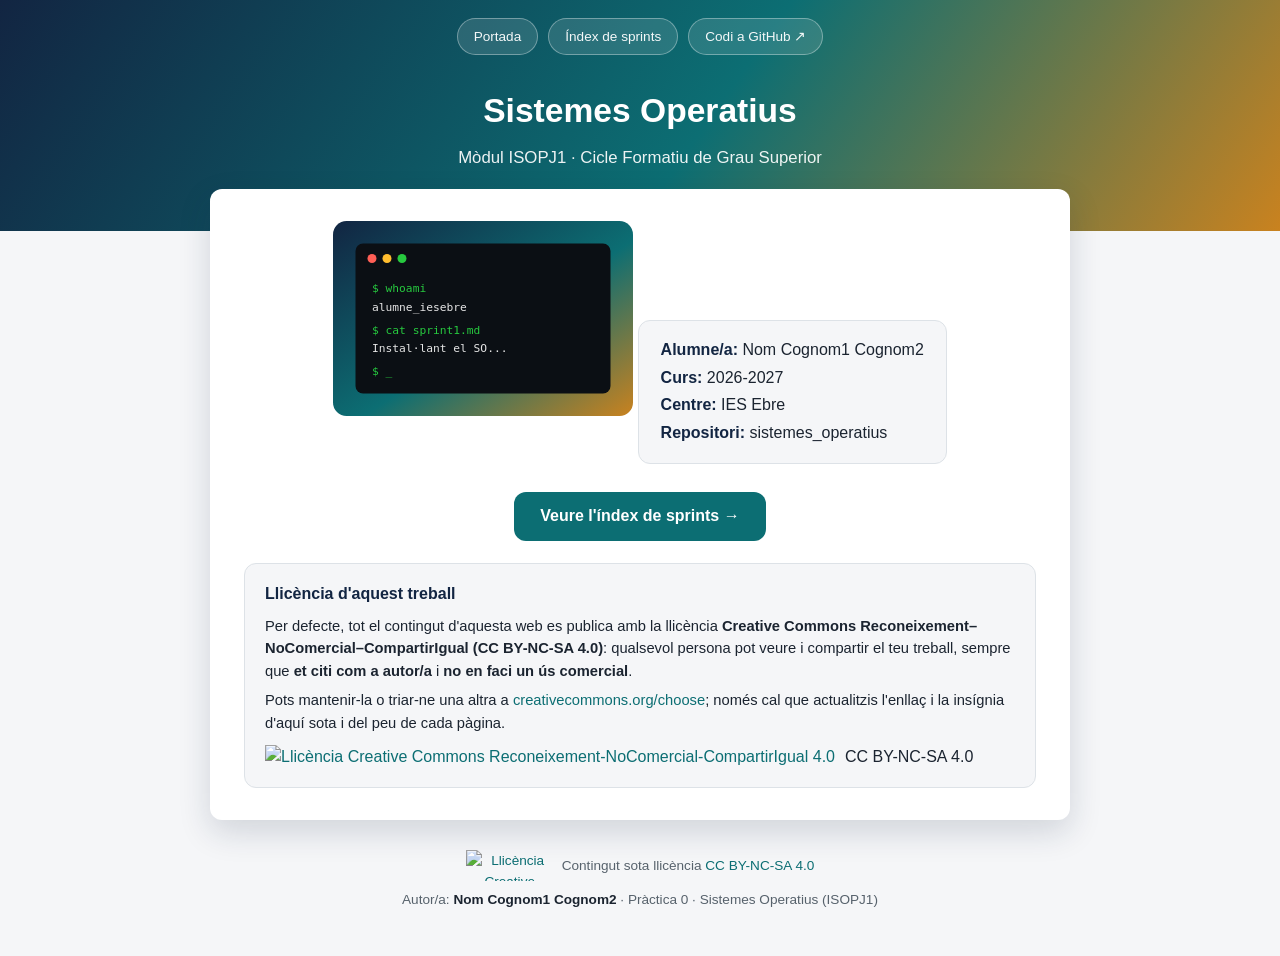
==== index.html @ af1b6d96 "Add files via upload Pràctica 0: estructura inicial." ====
<!DOCTYPE html>
<html lang="ca">
<head>
<meta charset="UTF-8">
<meta name="viewport" content="width=device-width, initial-scale=1.0">
<title>Sistemes Operatius - Portada</title>
<link rel="stylesheet" href="css/estils.css">
</head>
<body>

<header class="hero">
  <nav class="hero-nav">
    <a href="index.html">Portada</a>
    <a href="sprints.html">Índex de sprints</a>
    <!-- Canvia aquest enllaç pel teu repositori quan el tinguis penjat -->
    <a href="https://github.com/" target="_blank" rel="noopener">Codi a GitHub ↗</a>
  </nav>
  <div class="hero-titol">
    <h1>Sistemes Operatius</h1>
    <p class="subtitol">Mòdul ISOPJ1 · Cicle Formatiu de Grau Superior</p>
  </div>
</header>

<main class="contenidor">
  <section class="panell portada-hero">
    <img src="img/portada.svg" alt="Il·lustració d'un terminal de sistema operatiu" class="imatge-portada">

    <div class="fitxa-alumne">
      <p><strong>Alumne/a:</strong> Nom Cognom1 Cognom2</p>
      <p><strong>Curs:</strong> 2026-2027</p>
      <p><strong>Centre:</strong> IES Ebre</p>
      <p><strong>Repositori:</strong> sistemes_operatius</p>
    </div>

    <br>
    <a class="boto" href="sprints.html">Veure l'índex de sprints →</a>

    <div class="bloc-llicencia">
      <h3>Llicència d'aquest treball</h3>
      <p>Per defecte, tot el contingut d'aquesta web es publica amb la llicència
         <strong>Creative Commons Reconeixement–NoComercial–CompartirIgual (CC BY-NC-SA 4.0)</strong>:
         qualsevol persona pot veure i compartir el teu treball, sempre que
         <strong>et citi com a autor/a</strong> i <strong>no en faci un ús comercial</strong>.</p>
      <p>Pots mantenir-la o triar-ne una altra a
         <a href="https://creativecommons.org/choose/?lang=ca" target="_blank" rel="noopener">creativecommons.org/choose</a>;
         només cal que actualitzis l'enllaç i la insígnia d'aquí sota i del peu de cada pàgina.</p>
      <div class="badge-cc">
        <a href="https://creativecommons.org/licenses/by-nc-sa/4.0/deed.ca" target="_blank" rel="license noopener">
          <img src="https://licensebuttons.net/l/by-nc-sa/4.0/88x31.png" alt="Llicència Creative Commons Reconeixement-NoComercial-CompartirIgual 4.0" width="88" height="31">
        </a>
        <span>CC BY-NC-SA 4.0</span>
      </div>
    </div>
  </section>
</main>

<footer class="peu">
  <p class="peu-llicencia">
    <a href="https://creativecommons.org/licenses/by-nc-sa/4.0/deed.ca" target="_blank" rel="license noopener">
      <img src="https://licensebuttons.net/l/by-nc-sa/4.0/88x31.png" alt="Llicència Creative Commons Reconeixement-NoComercial-CompartirIgual 4.0" width="88" height="31">
    </a>
    <span>Contingut sota llicència <a href="https://creativecommons.org/licenses/by-nc-sa/4.0/deed.ca" target="_blank" rel="license noopener">CC BY-NC-SA 4.0</a></span>
  </p>
  <p class="autoria">Autor/a: <strong>Nom Cognom1 Cognom2</strong> · Pràctica 0 · Sistemes Operatius (ISOPJ1)</p>
</footer>

</body>
</html>
---- css/estils.css ----
/* Full de estils comu per a tot el lloc.
   Enllaça-la sempre igual:
   <link rel="stylesheet" href="../css/estils.css">  (des d'una carpeta de sprint)
   <link rel="stylesheet" href="css/estils.css">      (des de l'arrel) */

:root {
  --mari: #122542;
  --teal: #0c6e73;
  --ambre: #c9821f;
  --tinta: #1b2430;
  --tinta-suau: #57626c;
  --fons: #f5f6f8;
  --blanc: #ffffff;
  --vora: #dde2e7;
  --radi: 12px;
}

* { box-sizing: border-box; }

body {
  margin: 0;
  font-family: "Segoe UI", Roboto, Arial, sans-serif;
  color: var(--tinta);
  background: var(--fons);
  line-height: 1.55;
}

a { color: var(--teal); text-decoration: none; }
a:hover { text-decoration: underline; }

.contenidor {
  max-width: 900px;
  margin: 0 auto;
  padding: 0 20px;
}

/* ---------- Capçalera / hero (present a totes les pàgines) ---------- */
.hero {
  background: linear-gradient(125deg, var(--mari) 0%, var(--teal) 55%, var(--ambre) 100%);
  padding-bottom: 60px;
  color: var(--blanc);
}

.hero-nav {
  display: flex;
  justify-content: center;
  gap: 10px;
  flex-wrap: wrap;
  padding: 18px 20px 0;
}

.hero-nav a {
  color: rgba(255, 255, 255, 0.95);
  background: rgba(255, 255, 255, 0.12);
  border: 1px solid rgba(255, 255, 255, 0.35);
  padding: 7px 16px;
  border-radius: 999px;
  font-size: 0.85rem;
  text-decoration: none;
}
.hero-nav a:hover { background: rgba(255, 255, 255, 0.24); text-decoration: none; }

.hero-titol {
  text-align: center;
  padding: 30px 20px 0;
}

.hero-titol .miguetes {
  font-size: 0.85rem;
  opacity: 0.85;
  margin: 0 0 10px;
}
.hero-titol .miguetes a { color: #fff; text-decoration: underline; }

.hero-titol h1 {
  margin: 0 0 8px;
  font-size: 2.1rem;
  color: #fff;
}

.hero-titol p.subtitol {
  margin: 0;
  opacity: 0.92;
  font-size: 1.05rem;
}

/* ---------- Panell blanc flotant que xafa el hero ---------- */
main { padding-bottom: 50px; }

.panell {
  background: var(--blanc);
  border-radius: var(--radi);
  box-shadow: 0 12px 32px rgba(18, 37, 66, 0.16);
  margin-top: -42px;
  padding: 32px 34px;
  position: relative;
  z-index: 1;
}

/* ---------- Portada ---------- */
.portada-hero { text-align: center; }
.portada-hero img.imatge-portada {
  max-width: 300px;
  width: 100%;
  height: auto;
  margin-bottom: 22px;
}

.fitxa-alumne {
  display: inline-block;
  background: var(--fons);
  border: 1px solid var(--vora);
  border-radius: var(--radi);
  padding: 14px 22px;
  margin: 20px 0;
  text-align: left;
}
.fitxa-alumne p { margin: 3px 0; }
.fitxa-alumne strong { color: var(--mari); }

.boto {
  display: inline-block;
  background: var(--teal);
  color: var(--blanc) !important;
  padding: 12px 26px;
  border-radius: var(--radi);
  font-weight: 600;
  text-decoration: none !important;
  margin-top: 8px;
}
.boto:hover { background: var(--mari); }

/* ---------- Graella de targetes (sprints / apartats) ---------- */
.rejilla-targetes {
  display: grid;
  grid-template-columns: repeat(auto-fit, minmax(220px, 1fr));
  gap: 16px;
  margin: 24px 0 6px;
}

.targeta {
  display: block;
  background: var(--fons);
  border: 1px solid var(--vora);
  border-radius: var(--radi);
  padding: 18px 20px;
  transition: box-shadow 0.15s, transform 0.15s;
}
.targeta:hover {
  box-shadow: 0 4px 14px rgba(12, 110, 115, 0.18);
  transform: translateY(-2px);
  text-decoration: none;
}
.targeta .numero {
  display: inline-block;
  background: var(--teal);
  color: var(--blanc);
  font-size: 0.75rem;
  font-weight: 700;
  padding: 2px 9px;
  border-radius: 999px;
  margin-bottom: 8px;
}
.targeta h3 { margin: 0 0 4px; color: var(--tinta); font-size: 1.05rem; }
.targeta p { margin: 0; color: var(--tinta-suau); font-size: 0.9rem; }

h1, h2 { color: var(--mari); }

.consell {
  color: var(--tinta-suau);
  font-size: 0.9rem;
  margin-top: 18px;
}
.consell code { background: var(--fons); padding: 1px 5px; border-radius: 4px; }

/* ---------- Taula d'apartats (índex intern d'un sprint, amb ancoratges) ---------- */
.taula-apartats {
  width: 100%;
  border-collapse: collapse;
  margin: 6px 0 8px;
}
.taula-apartats th, .taula-apartats td {
  text-align: left;
  padding: 10px 12px;
  border-bottom: 1px solid var(--vora);
}
.taula-apartats th {
  font-size: 0.72rem;
  letter-spacing: 0.06em;
  text-transform: uppercase;
  color: var(--tinta-suau);
}
.taula-apartats td:first-child, .taula-apartats th:first-child { width: 46px; color: var(--tinta-suau); }
.taula-apartats tr:hover td { background: var(--fons); }
.taula-apartats a { font-weight: 600; }

/* ---------- Contingut d'un apartat, dins de la mateixa pàgina ---------- */
.apartat {
  scroll-margin-top: 20px;
  padding-top: 26px;
  margin-top: 26px;
  border-top: 1px solid var(--vora);
}
.apartat h2 { margin-top: 0; }
.apartat img {
  max-width: 100%;
  border-radius: var(--radi);
  border: 1px solid var(--vora);
  margin: 14px 0;
}
.apartat ul { padding-left: 22px; }
.apartat li { margin: 4px 0; }
.tornar-index { font-size: 0.85rem; }

/* ---------- Peu de pàgina: llicència i autoria (fix a totes les pàgines) ---------- */
footer.peu {
  text-align: center;
  color: var(--tinta-suau);
  font-size: 0.85rem;
  padding: 30px 20px 46px;
}
.peu-llicencia {
  display: flex;
  align-items: center;
  justify-content: center;
  gap: 8px;
  flex-wrap: wrap;
  margin: 0 0 8px;
}
.peu-llicencia img { display: block; }
footer.peu .autoria { margin: 0; }
footer.peu .autoria strong { color: var(--tinta); }

/* ---------- Bloc de llicència a la portada ---------- */
.bloc-llicencia {
  border: 1px solid var(--vora);
  border-radius: var(--radi);
  padding: 18px 20px;
  margin-top: 22px;
  text-align: left;
  background: var(--fons);
}
.bloc-llicencia h3 { margin: 0 0 8px; font-size: 1rem; color: var(--mari); }
.bloc-llicencia p { margin: 6px 0; font-size: 0.92rem; }
.bloc-llicencia .badge-cc { display: flex; align-items: center; gap: 10px; margin-top: 10px; }
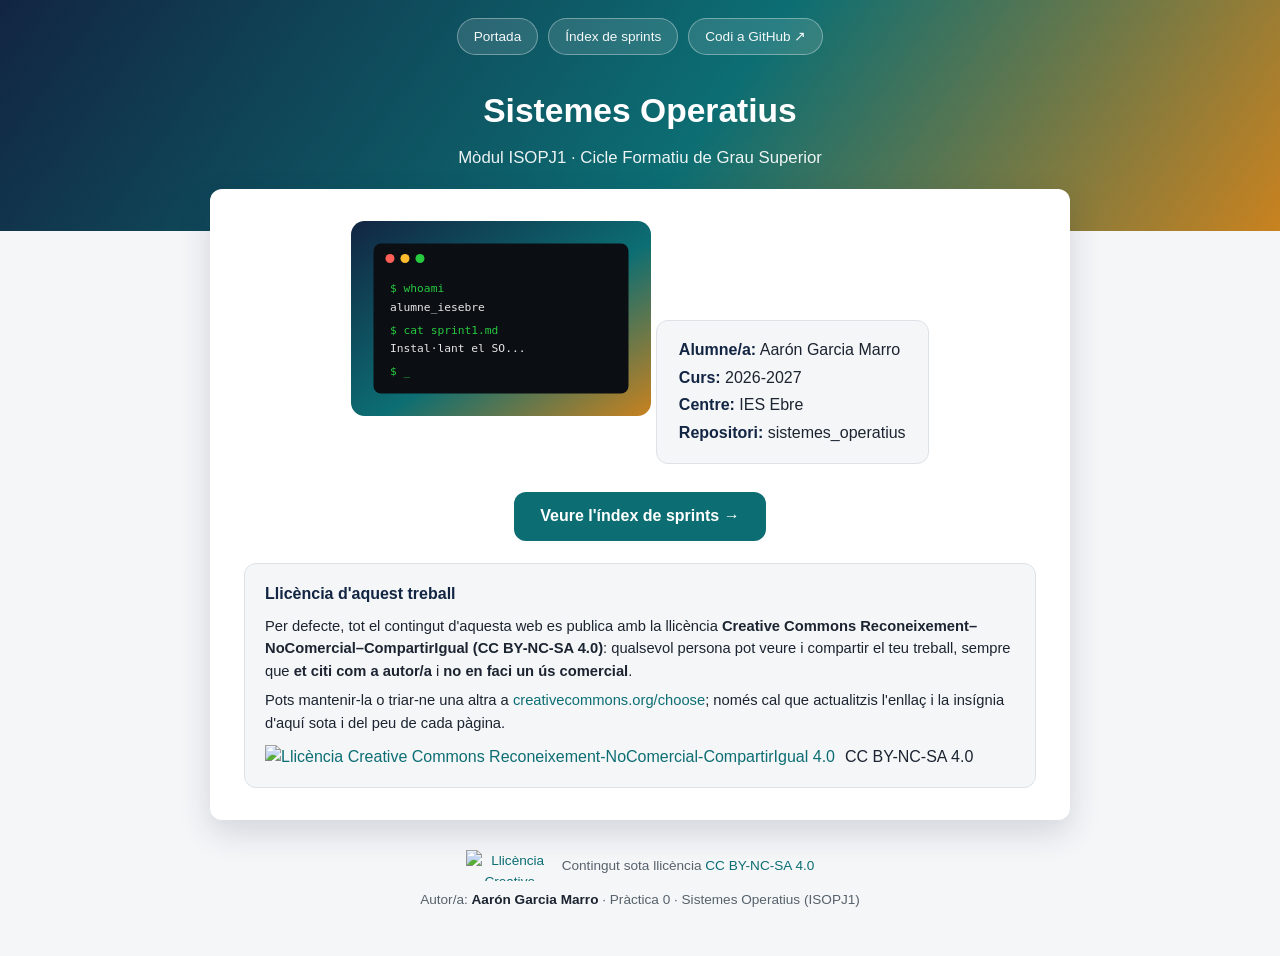
==== commit d32aa486: "Update student and author names in index.html" ====
--- a/index.html
+++ b/index.html
@@ -26,7 +26,7 @@
     <img src="img/portada.svg" alt="Il·lustració d'un terminal de sistema operatiu" class="imatge-portada">
 
     <div class="fitxa-alumne">
-      <p><strong>Alumne/a:</strong> Nom Cognom1 Cognom2</p>
+      <p><strong>Alumne/a:</strong> Aarón Garcia Marro</p>
       <p><strong>Curs:</strong> 2026-2027</p>
       <p><strong>Centre:</strong> IES Ebre</p>
       <p><strong>Repositori:</strong> sistemes_operatius</p>
@@ -61,7 +61,7 @@
     </a>
     <span>Contingut sota llicència <a href="https://creativecommons.org/licenses/by-nc-sa/4.0/deed.ca" target="_blank" rel="license noopener">CC BY-NC-SA 4.0</a></span>
   </p>
-  <p class="autoria">Autor/a: <strong>Nom Cognom1 Cognom2</strong> · Pràctica 0 · Sistemes Operatius (ISOPJ1)</p>
+  <p class="autoria">Autor/a: <strong>Aarón Garcia Marro</strong> · Pràctica 0 · Sistemes Operatius (ISOPJ1)</p>
 </footer>
 
 </body>
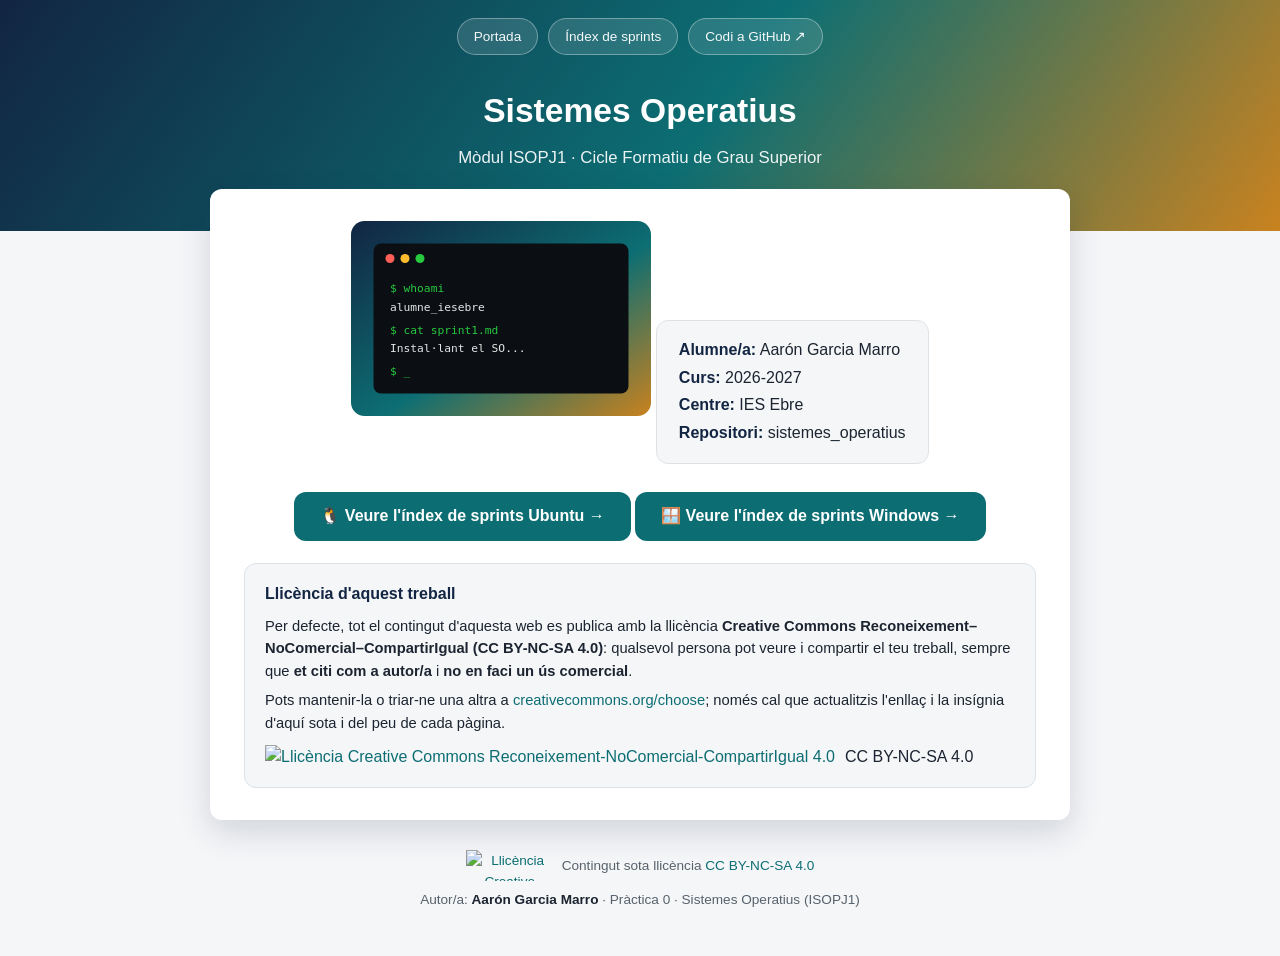
==== commit 59823f95: "Update index.html" ====
--- a/index.html
+++ b/index.html
@@ -33,7 +33,10 @@
     </div>
 
     <br>
-    <a class="boto" href="sprints.html">Veure l'índex de sprints →</a>
+    <div class="botons-sprints">
+  <a class="boto" href="sprints_ubuntu.html">🐧 Veure l'índex de sprints Ubuntu →</a>
+  <a class="boto" href="sprints_windows.html">🪟 Veure l'índex de sprints Windows →</a>
+</div>
 
     <div class="bloc-llicencia">
       <h3>Llicència d'aquest treball</h3>
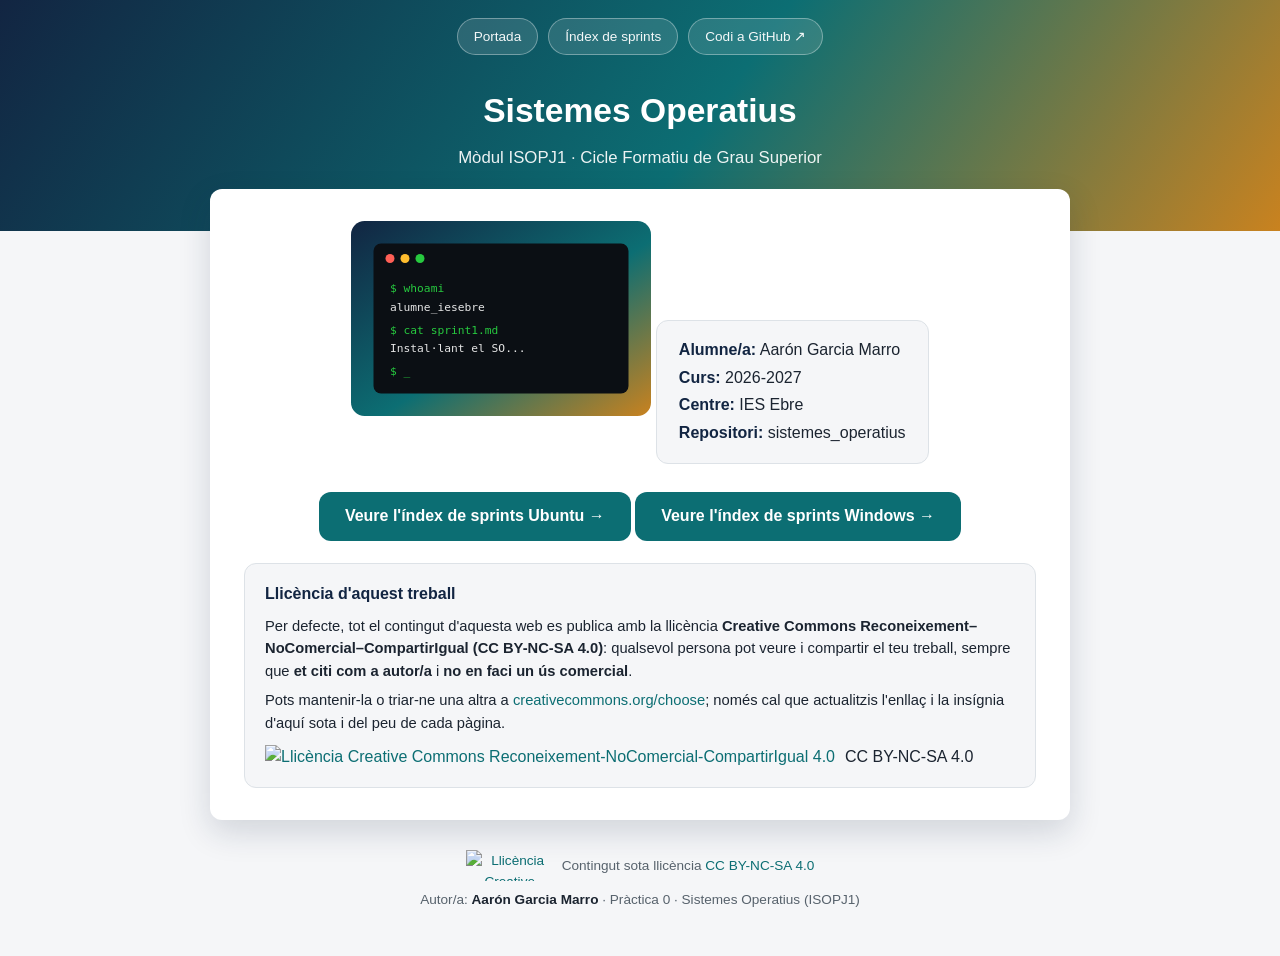
==== commit 6c6daedf: "Remove emojis from sprints links Removed emojis from links to sprints pages." ====
--- a/index.html
+++ b/index.html
@@ -34,8 +34,8 @@
 
     <br>
     <div class="botons-sprints">
-  <a class="boto" href="sprints_ubuntu.html">🐧 Veure l'índex de sprints Ubuntu →</a>
-  <a class="boto" href="sprints_windows.html">🪟 Veure l'índex de sprints Windows →</a>
+  <a class="boto" href="sprints_ubuntu.html"> Veure l'índex de sprints Ubuntu →</a>
+  <a class="boto" href="sprints_windows.html"> Veure l'índex de sprints Windows →</a>
 </div>
 
     <div class="bloc-llicencia">
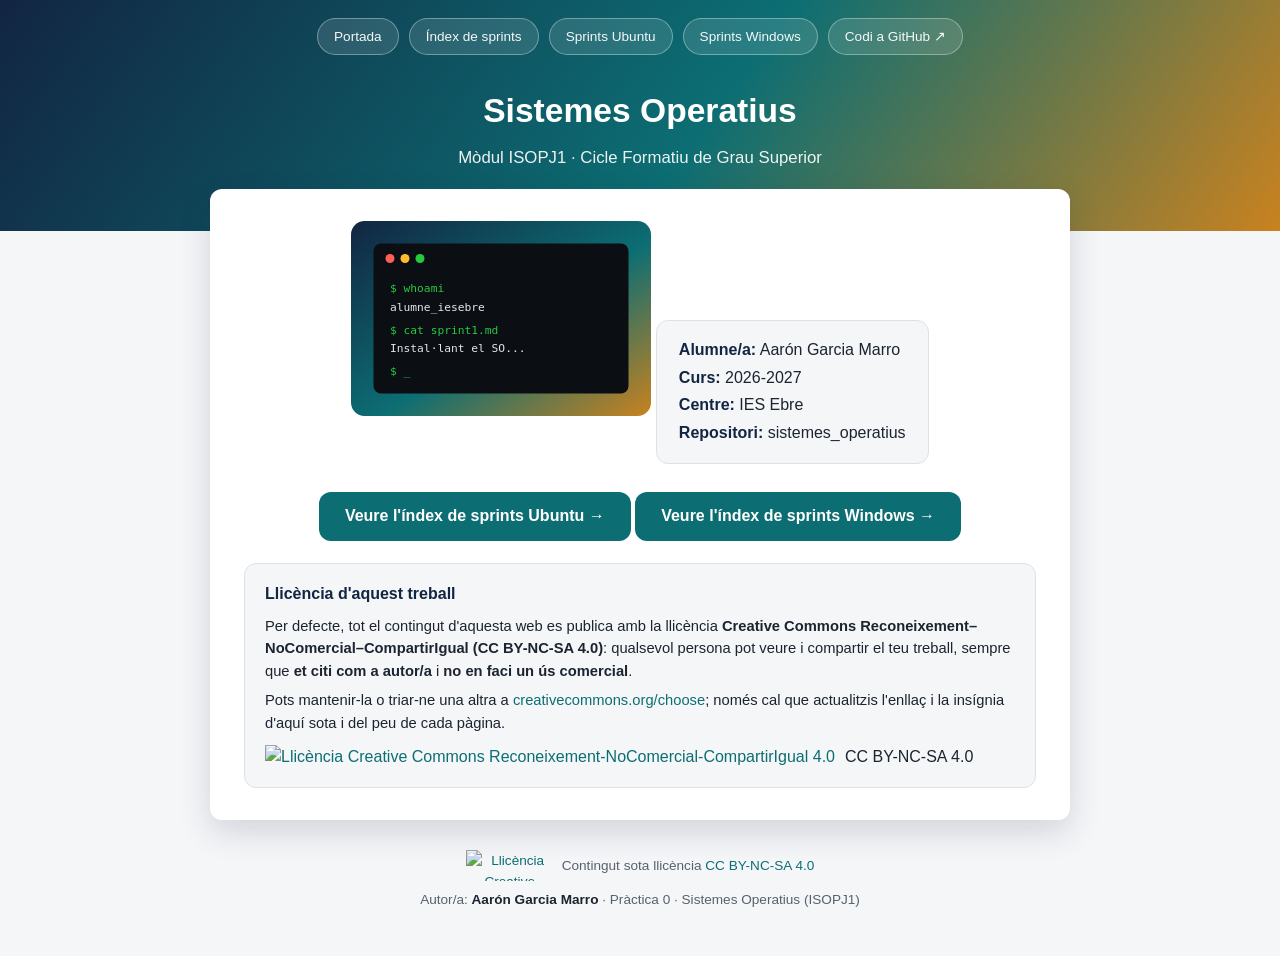
==== commit 8eabad55: "Update navigation links in index.html" ====
--- a/index.html
+++ b/index.html
@@ -9,12 +9,14 @@
 <body>
 
 <header class="hero">
-  <nav class="hero-nav">
-    <a href="index.html">Portada</a>
-    <a href="sprints.html">Índex de sprints</a>
-    <!-- Canvia aquest enllaç pel teu repositori quan el tinguis penjat -->
-    <a href="https://github.com/" target="_blank" rel="noopener">Codi a GitHub ↗</a>
-  </nav>
+<nav class="hero-nav">
+  <a href="index.html">Portada</a>
+  <a href="sprints.html">Índex de sprints</a>
+  <a href="sprints_ubuntu.html">Sprints Ubuntu</a>
+  <a href="sprints_windows.html">Sprints Windows</a>
+  <!-- Canvia aquest enllaç pel teu repositori quan el tinguis penjat -->
+  <a href="https://github.com/" target="_blank" rel="noopener">Codi a GitHub ↗</a>
+</nav>
   <div class="hero-titol">
     <h1>Sistemes Operatius</h1>
     <p class="subtitol">Mòdul ISOPJ1 · Cicle Formatiu de Grau Superior</p>
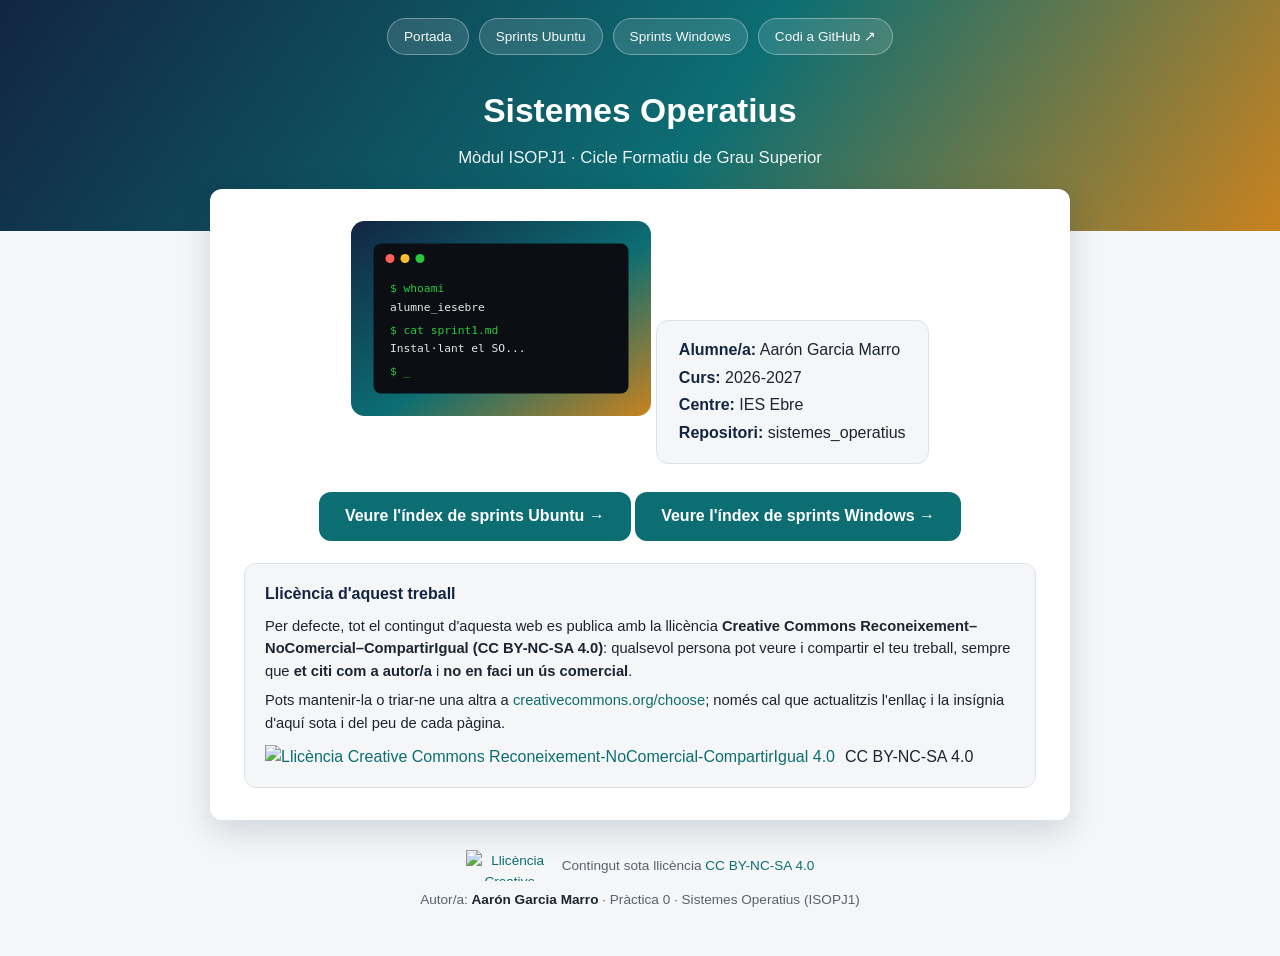
==== commit e945ee6c: "Update index.html" ====
--- a/index.html
+++ b/index.html
@@ -11,7 +11,6 @@
 <header class="hero">
 <nav class="hero-nav">
   <a href="index.html">Portada</a>
-  <a href="sprints.html">Índex de sprints</a>
   <a href="sprints_ubuntu.html">Sprints Ubuntu</a>
   <a href="sprints_windows.html">Sprints Windows</a>
   <!-- Canvia aquest enllaç pel teu repositori quan el tinguis penjat -->
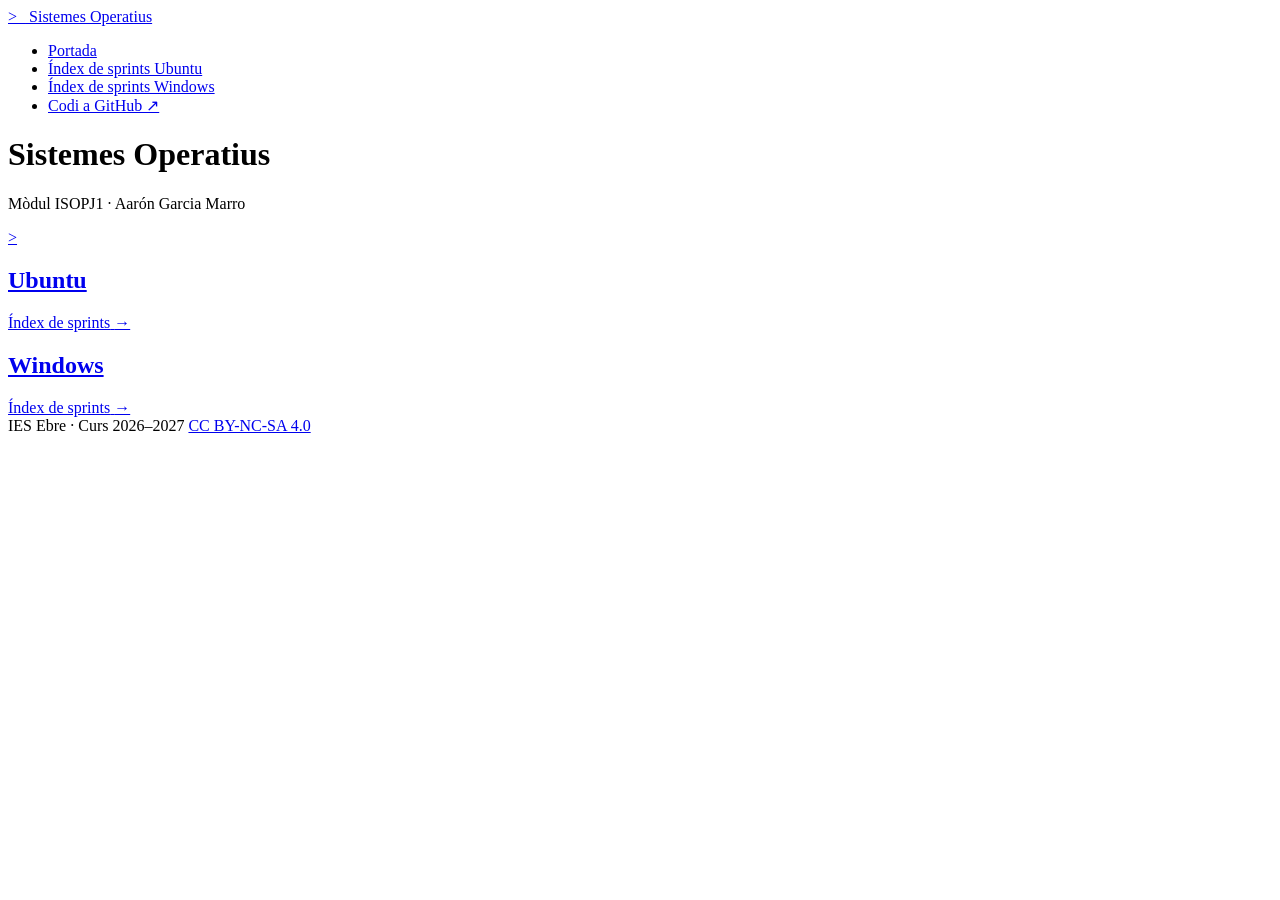
==== commit 0e72695e: "Refactor index.html structure and styles" ====
--- a/index.html
+++ b/index.html
@@ -1,72 +1,60 @@
 <!DOCTYPE html>
 <html lang="ca">
 <head>
-<meta charset="UTF-8">
-<meta name="viewport" content="width=device-width, initial-scale=1.0">
-<title>Sistemes Operatius - Portada</title>
-<link rel="stylesheet" href="css/estils.css">
+  <meta charset="UTF-8">
+  <meta name="viewport" content="width=device-width, initial-scale=1">
+  <title>Sistemes Operatius · Portada</title>
+  <link rel="stylesheet" href="css/portada.css">
 </head>
 <body>
+  <header class="capcalera">
+    <nav class="contenidor navegacio" aria-label="Navegació principal">
+      <a class="marca" href="index.html">
+        <span class="marca-terminal" aria-hidden="true">&gt;_</span>
+        Sistemes Operatius
+      </a>
+      <ul class="menu">
+        <li><a href="index.html" aria-current="page">Portada</a></li>
+        <li><a href="sprints_ubuntu.html">Índex de sprints Ubuntu</a></li>
+        <li><a href="sprints_windows.html">Índex de sprints Windows</a></li>
+        <li><a href="https://github.com/aarongarcia33/sistemes_operatius">Codi a GitHub ↗</a></li>
+      </ul>
+    </nav>
+  </header>
 
-<header class="hero">
-<nav class="hero-nav">
-  <a href="index.html">Portada</a>
-  <a href="sprints_ubuntu.html">Sprints Ubuntu</a>
-  <a href="sprints_windows.html">Sprints Windows</a>
-  <!-- Canvia aquest enllaç pel teu repositori quan el tinguis penjat -->
-  <a href="https://github.com/" target="_blank" rel="noopener">Codi a GitHub ↗</a>
-</nav>
-  <div class="hero-titol">
+  <main class="contenidor portada">
     <h1>Sistemes Operatius</h1>
-    <p class="subtitol">Mòdul ISOPJ1 · Cicle Formatiu de Grau Superior</p>
-  </div>
-</header>
+    <p class="subtitol">Mòdul ISOPJ1 · Aarón Garcia Marro</p>
 
-<main class="contenidor">
-  <section class="panell portada-hero">
-    <img src="img/portada.svg" alt="Il·lustració d'un terminal de sistema operatiu" class="imatge-portada">
+    <div class="sistemes">
+      <a class="targeta ubuntu" href="sprints_ubuntu.html" aria-labelledby="ubuntu-titol ubuntu-index">
+        <span class="animacio" aria-hidden="true">
+          <span class="orbita"></span>
+          <span class="finestra terminal"><span class="simbol-terminal">&gt;</span><span class="cursor"></span></span>
+        </span>
+        <h2 id="ubuntu-titol">Ubuntu</h2>
+        <span class="targeta-index" id="ubuntu-index">Índex de sprints</span>
+        <span class="fletxa" aria-hidden="true">→</span>
+      </a>
 
-    <div class="fitxa-alumne">
-      <p><strong>Alumne/a:</strong> Aarón Garcia Marro</p>
-      <p><strong>Curs:</strong> 2026-2027</p>
-      <p><strong>Centre:</strong> IES Ebre</p>
-      <p><strong>Repositori:</strong> sistemes_operatius</p>
+      <a class="targeta windows" href="sprints_windows.html" aria-labelledby="windows-titol windows-index">
+        <span class="animacio" aria-hidden="true">
+          <span class="orbita"></span>
+          <span class="finestra finestra-darrere"></span>
+          <span class="finestra finestra-davant"><span class="linies"></span></span>
+        </span>
+        <h2 id="windows-titol">Windows</h2>
+        <span class="targeta-index" id="windows-index">Índex de sprints</span>
+        <span class="fletxa" aria-hidden="true">→</span>
+      </a>
     </div>
+  </main>
 
-    <br>
-    <div class="botons-sprints">
-  <a class="boto" href="sprints_ubuntu.html"> Veure l'índex de sprints Ubuntu →</a>
-  <a class="boto" href="sprints_windows.html"> Veure l'índex de sprints Windows →</a>
-</div>
-
-    <div class="bloc-llicencia">
-      <h3>Llicència d'aquest treball</h3>
-      <p>Per defecte, tot el contingut d'aquesta web es publica amb la llicència
-         <strong>Creative Commons Reconeixement–NoComercial–CompartirIgual (CC BY-NC-SA 4.0)</strong>:
-         qualsevol persona pot veure i compartir el teu treball, sempre que
-         <strong>et citi com a autor/a</strong> i <strong>no en faci un ús comercial</strong>.</p>
-      <p>Pots mantenir-la o triar-ne una altra a
-         <a href="https://creativecommons.org/choose/?lang=ca" target="_blank" rel="noopener">creativecommons.org/choose</a>;
-         només cal que actualitzis l'enllaç i la insígnia d'aquí sota i del peu de cada pàgina.</p>
-      <div class="badge-cc">
-        <a href="https://creativecommons.org/licenses/by-nc-sa/4.0/deed.ca" target="_blank" rel="license noopener">
-          <img src="https://licensebuttons.net/l/by-nc-sa/4.0/88x31.png" alt="Llicència Creative Commons Reconeixement-NoComercial-CompartirIgual 4.0" width="88" height="31">
-        </a>
-        <span>CC BY-NC-SA 4.0</span>
-      </div>
+  <footer class="peu">
+    <div class="contenidor peu-contingut">
+      <span>IES Ebre · Curs 2026–2027</span>
+      <a href="https://creativecommons.org/licenses/by-nc-sa/4.0/deed.ca" rel="license">CC BY-NC-SA 4.0</a>
     </div>
-  </section>
-</main>
-
-<footer class="peu">
-  <p class="peu-llicencia">
-    <a href="https://creativecommons.org/licenses/by-nc-sa/4.0/deed.ca" target="_blank" rel="license noopener">
-      <img src="https://licensebuttons.net/l/by-nc-sa/4.0/88x31.png" alt="Llicència Creative Commons Reconeixement-NoComercial-CompartirIgual 4.0" width="88" height="31">
-    </a>
-    <span>Contingut sota llicència <a href="https://creativecommons.org/licenses/by-nc-sa/4.0/deed.ca" target="_blank" rel="license noopener">CC BY-NC-SA 4.0</a></span>
-  </p>
-  <p class="autoria">Autor/a: <strong>Aarón Garcia Marro</strong> · Pràctica 0 · Sistemes Operatius (ISOPJ1)</p>
-</footer>
-
+  </footer>
 </body>
 </html>
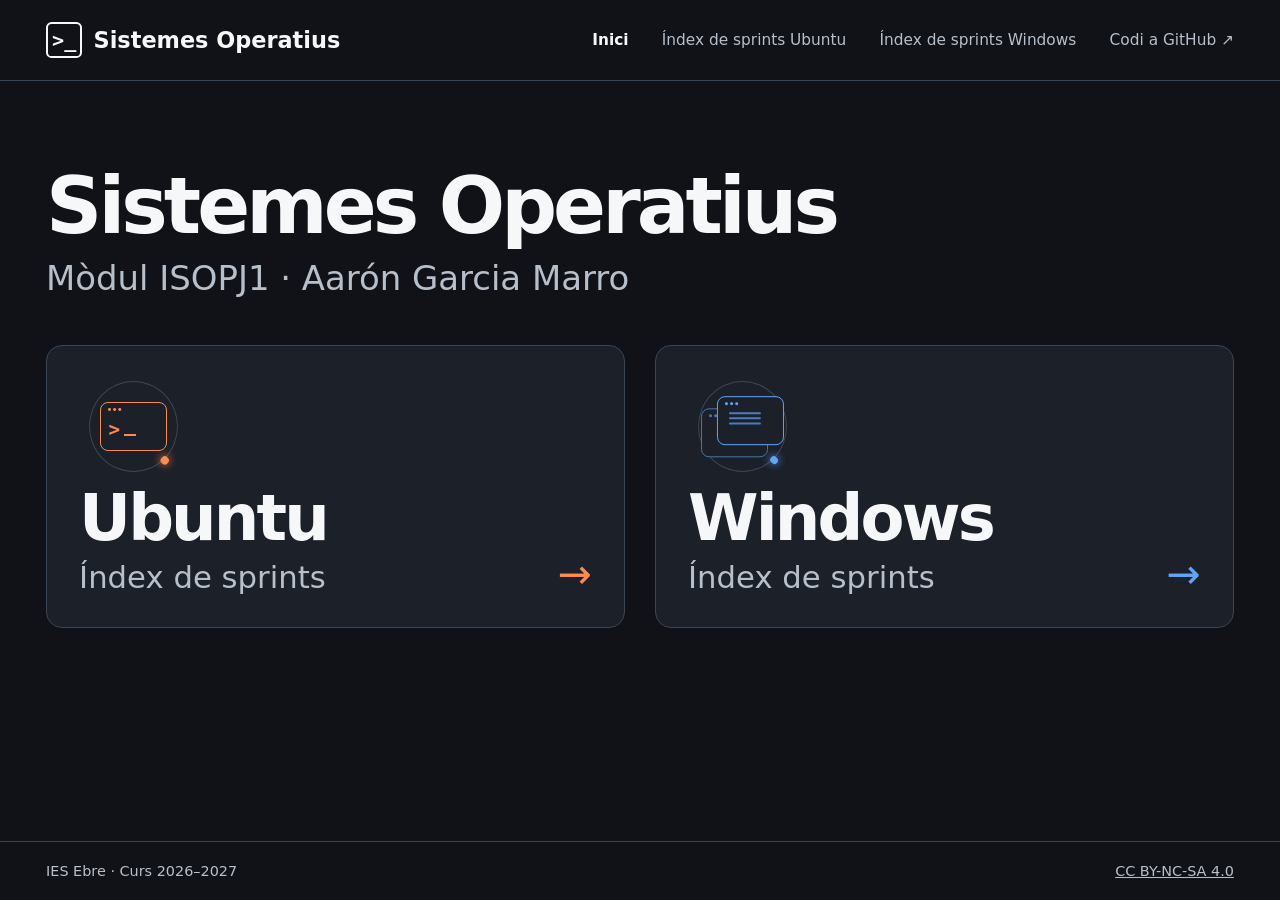
==== commit 5471466f: "Change title and menu item from 'Portada' to 'Inici'" ====
--- a/index.html
+++ b/index.html
@@ -3,7 +3,7 @@
 <head>
   <meta charset="UTF-8">
   <meta name="viewport" content="width=device-width, initial-scale=1">
-  <title>Sistemes Operatius · Portada</title>
+  <title>Sistemes Operatius · Inici</title>
   <link rel="stylesheet" href="css/portada.css">
 </head>
 <body>
@@ -14,7 +14,7 @@
         Sistemes Operatius
       </a>
       <ul class="menu">
-        <li><a href="index.html" aria-current="page">Portada</a></li>
+        <li><a href="index.html" aria-current="page">Inici</a></li>
         <li><a href="sprints_ubuntu.html">Índex de sprints Ubuntu</a></li>
         <li><a href="sprints_windows.html">Índex de sprints Windows</a></li>
         <li><a href="https://github.com/aarongarcia33/sistemes_operatius">Codi a GitHub ↗</a></li>
--- a/css/portada.css
+++ b/css/portada.css
@@ -0,0 +1,279 @@
+:root {
+  color-scheme: dark;
+  --fons: #101217;
+  --targeta: #1b2029;
+  --text: #f6f7f9;
+  --text-secundari: #b7bfcb;
+  --vora: #3c4553;
+  --taronja: #ff8a4c;
+  --blau: #60a5fa;
+  font-family: system-ui, -apple-system, "Segoe UI", sans-serif;
+}
+
+* { box-sizing: border-box; }
+
+body {
+  display: flex;
+  min-height: 100vh;
+  flex-direction: column;
+  margin: 0;
+  color: var(--text);
+  background: var(--fons);
+}
+
+a { color: inherit; }
+
+a:focus-visible {
+  outline: 2px solid currentColor;
+  outline-offset: 5px;
+}
+
+.contenidor {
+  width: min(100% - clamp(2rem, 7.2vw, 8rem), 92rem);
+  margin-inline: auto;
+}
+
+.capcalera { border-bottom: 1px solid var(--vora); }
+
+.navegacio,
+.menu,
+.marca {
+  display: flex;
+  align-items: center;
+}
+
+.navegacio {
+  min-height: 5rem;
+  flex-wrap: wrap;
+  justify-content: space-between;
+  gap: .85rem 1.5rem;
+  padding-block: 1rem;
+}
+
+.marca,
+.menu a,
+.targeta {
+  text-decoration: none;
+}
+
+.marca {
+  gap: .7rem;
+  font-size: clamp(1rem, 2vw, 1.4rem);
+  font-weight: 750;
+}
+
+.marca-terminal {
+  display: grid;
+  width: 1.8em;
+  aspect-ratio: 1;
+  place-items: center;
+  border: 2px solid;
+  border-radius: .35rem;
+  font: 700 .9em ui-monospace, monospace;
+}
+
+.menu {
+  flex-wrap: wrap;
+  gap: .7rem clamp(.9rem, 2.6vw, 2.6rem);
+  padding: 0;
+  margin: 0;
+  list-style: none;
+  font-size: clamp(.9rem, 1.2vw, 1.12rem);
+  color: var(--text-secundari);
+}
+
+.menu a:hover,
+.peu a:hover { text-decoration: underline; }
+
+.menu [aria-current="page"] {
+  color: var(--text);
+  font-weight: 700;
+}
+
+.portada {
+  flex: 1;
+  padding-block: clamp(3rem, 6.6vw, 7rem);
+}
+
+h1, h2, p { margin: 0; }
+
+h1 {
+  font-size: clamp(2.65rem, 6.1vw, 6rem);
+  line-height: 1.06;
+  letter-spacing: -.05em;
+}
+
+.subtitol {
+  margin-top: .65rem;
+  color: var(--text-secundari);
+  font-size: clamp(1.05rem, 2.65vw, 2.6rem);
+}
+
+.sistemes {
+  display: grid;
+  grid-template-columns: repeat(2, minmax(0, 1fr));
+  gap: clamp(1rem, 2.35vw, 2.25rem);
+  margin-top: clamp(2rem, 3.7vw, 3.65rem);
+}
+
+.targeta {
+  position: relative;
+  display: block;
+  padding: clamp(1.25rem, 2.5vw, 2.5rem);
+  border: 1px solid var(--vora);
+  border-radius: 1rem;
+  background: var(--targeta);
+  transition: border-color .2s ease;
+}
+
+.ubuntu { --accent: var(--taronja); }
+.windows { --accent: var(--blau); }
+
+.targeta:is(:hover, :focus-visible) { border-color: var(--accent); }
+
+.targeta h2 {
+  margin: .55rem 0 .35rem;
+  font-size: clamp(2.2rem, 5vw, 4.8rem);
+  line-height: 1.08;
+  letter-spacing: -.045em;
+}
+
+.targeta-index {
+  color: var(--text-secundari);
+  font-size: clamp(1.05rem, 2.4vw, 2.3rem);
+}
+
+.fletxa {
+  position: absolute;
+  right: clamp(1.25rem, 2.5vw, 2.5rem);
+  bottom: clamp(1.25rem, 2.5vw, 2.5rem);
+  color: var(--accent);
+  font-size: clamp(1.7rem, 3.2vw, 3.1rem);
+  line-height: 1;
+}
+
+.animacio {
+  position: relative;
+  display: grid;
+  width: clamp(5.8rem, 8.5vw, 8.5rem);
+  aspect-ratio: 1.12;
+  place-items: center;
+  color: var(--accent);
+}
+
+.orbita {
+  position: absolute;
+  inset: 3% 9%;
+  border: 1px solid var(--vora);
+  border-radius: 50%;
+}
+
+.orbita::after {
+  position: absolute;
+  width: .48rem;
+  height: .48rem;
+  border-radius: 50%;
+  background: currentColor;
+  box-shadow: 0 0 .55rem currentColor;
+  content: "";
+  offset-path: ellipse(51% 51% at 50% 50%);
+  top: 0;
+  left: 0;
+  offset-distance: 13%;
+}
+
+.finestra {
+  position: absolute;
+  width: 61%;
+  height: 50%;
+  padding: .6rem .45rem .2rem;
+  border: 1.5px solid currentColor;
+  border-radius: .5rem;
+  background: var(--targeta);
+}
+
+.finestra::before {
+  position: absolute;
+  top: .32rem;
+  left: .4rem;
+  width: .18rem;
+  height: .18rem;
+  border-radius: 50%;
+  background: currentColor;
+  box-shadow: .32rem 0 currentColor, .64rem 0 currentColor;
+  content: "";
+}
+
+.terminal {
+  display: flex;
+  align-items: center;
+  gap: .25rem;
+}
+
+.simbol-terminal {
+  font: 650 clamp(1rem, 1.5vw, 1.5rem) ui-monospace, monospace;
+}
+
+.cursor {
+  width: 23%;
+  height: 2px;
+  align-self: center;
+  margin-top: .7rem;
+  background: currentColor;
+}
+
+.finestra-darrere {
+  translate: -12% 13%;
+  color: #4976a9;
+}
+
+.finestra-davant { translate: 12% -12%; }
+
+.linies {
+  display: block;
+  width: 64%;
+  height: 2px;
+  margin-top: .34rem;
+  margin-left: .2rem;
+  border-radius: 2px;
+  background: currentColor;
+  box-shadow: 0 .32rem currentColor, 0 .64rem currentColor;
+  opacity: .7;
+}
+
+@media (prefers-reduced-motion: no-preference) {
+  .orbita::after { animation: orbita 3.2s linear; }
+  .terminal, .finestra-davant { animation: flotar 3.2s ease-in-out; }
+  .finestra-darrere { animation: flotar 3.2s ease-in-out reverse; }
+  .cursor { animation: cursor 1.6s ease-in-out 2; }
+
+  .targeta:is(:hover, :focus-visible) .orbita::after,
+  .targeta:is(:hover, :focus-visible) :is(.finestra, .cursor) {
+    animation-iteration-count: infinite;
+  }
+}
+
+@keyframes orbita { to { offset-distance: 113%; } }
+@keyframes flotar { 25% { transform: translate(3px, -4px); } 75% { transform: translate(-3px, 4px); } }
+@keyframes cursor { 50% { opacity: .2; } }
+
+.peu { border-top: 1px solid var(--vora); }
+
+.peu-contingut {
+  display: flex;
+  justify-content: space-between;
+  flex-wrap: wrap;
+  gap: .6rem 1rem;
+  padding-block: 1.3rem;
+  color: var(--text-secundari);
+  font-size: .9rem;
+}
+
+@media (max-width: 44rem) {
+  .sistemes { grid-template-columns: 1fr; }
+
+  .navegacio {
+    align-items: flex-start;
+    flex-direction: column;
+  }
+}
